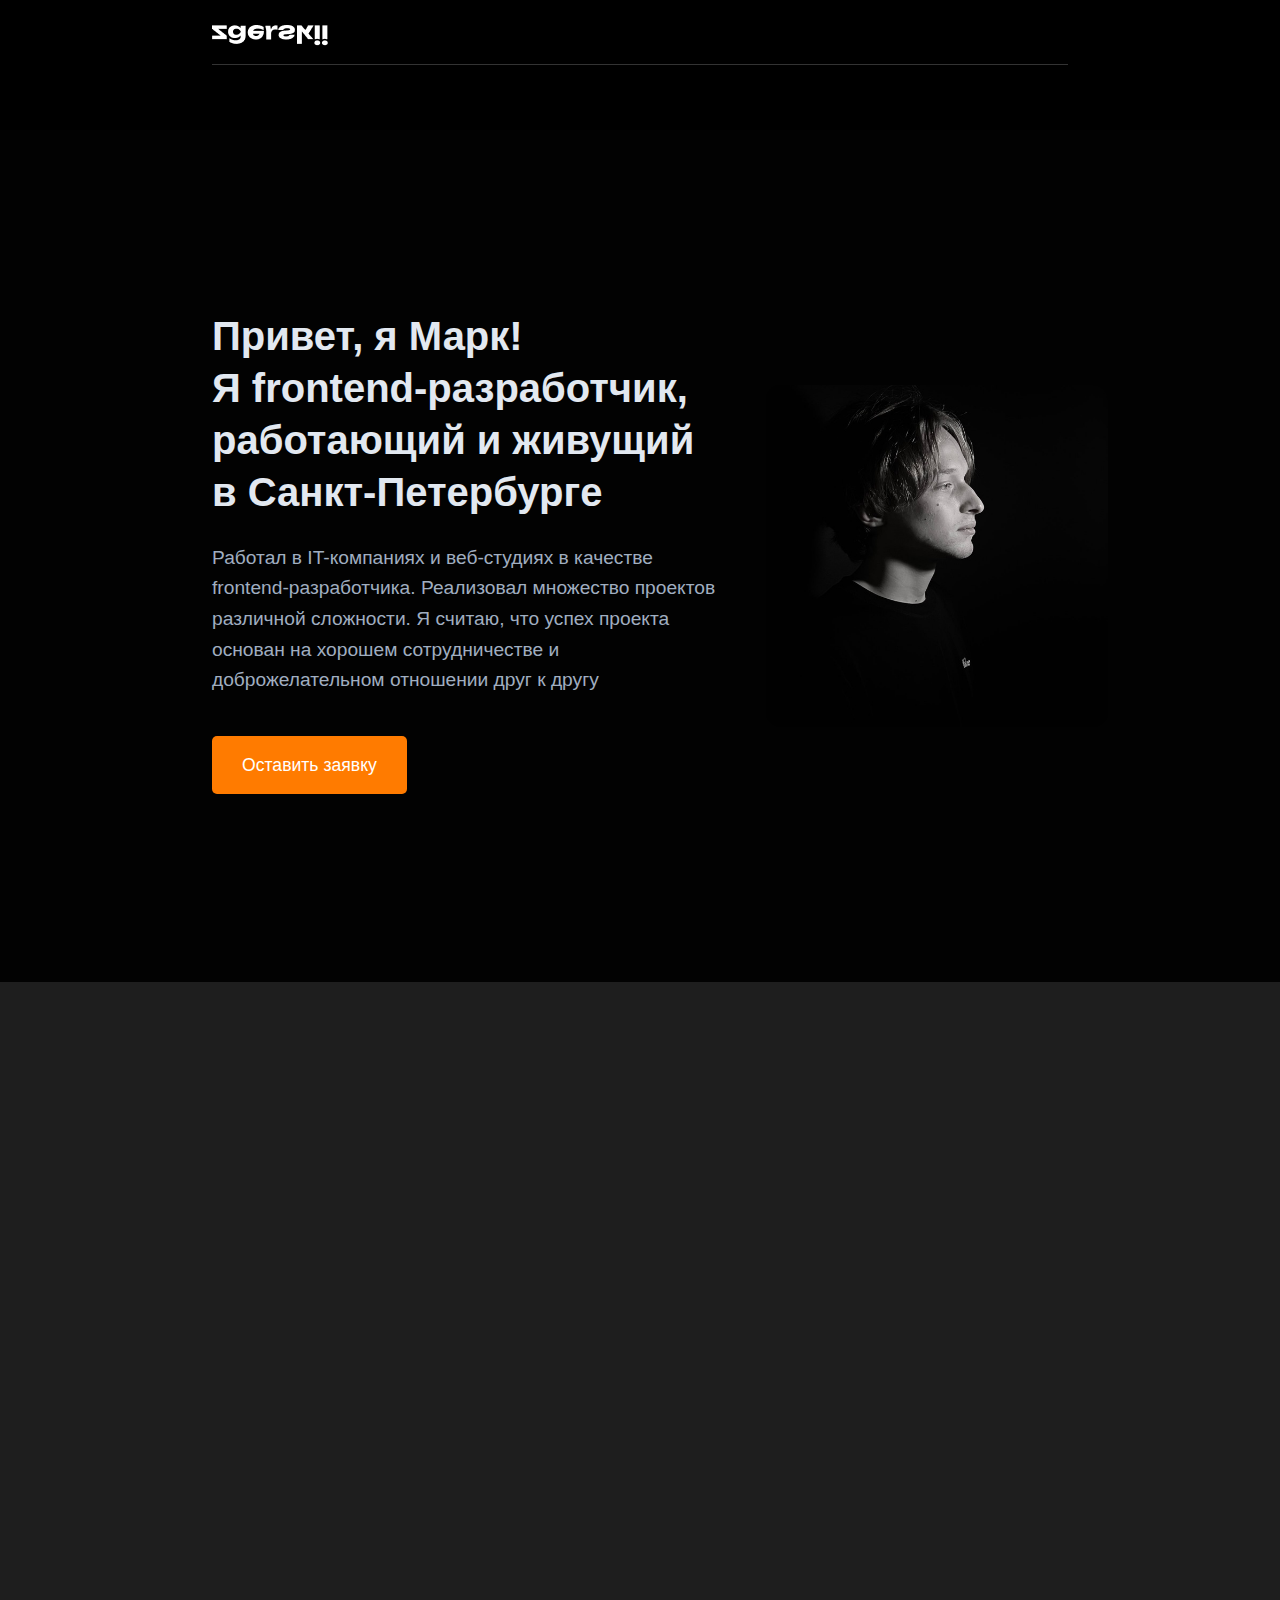
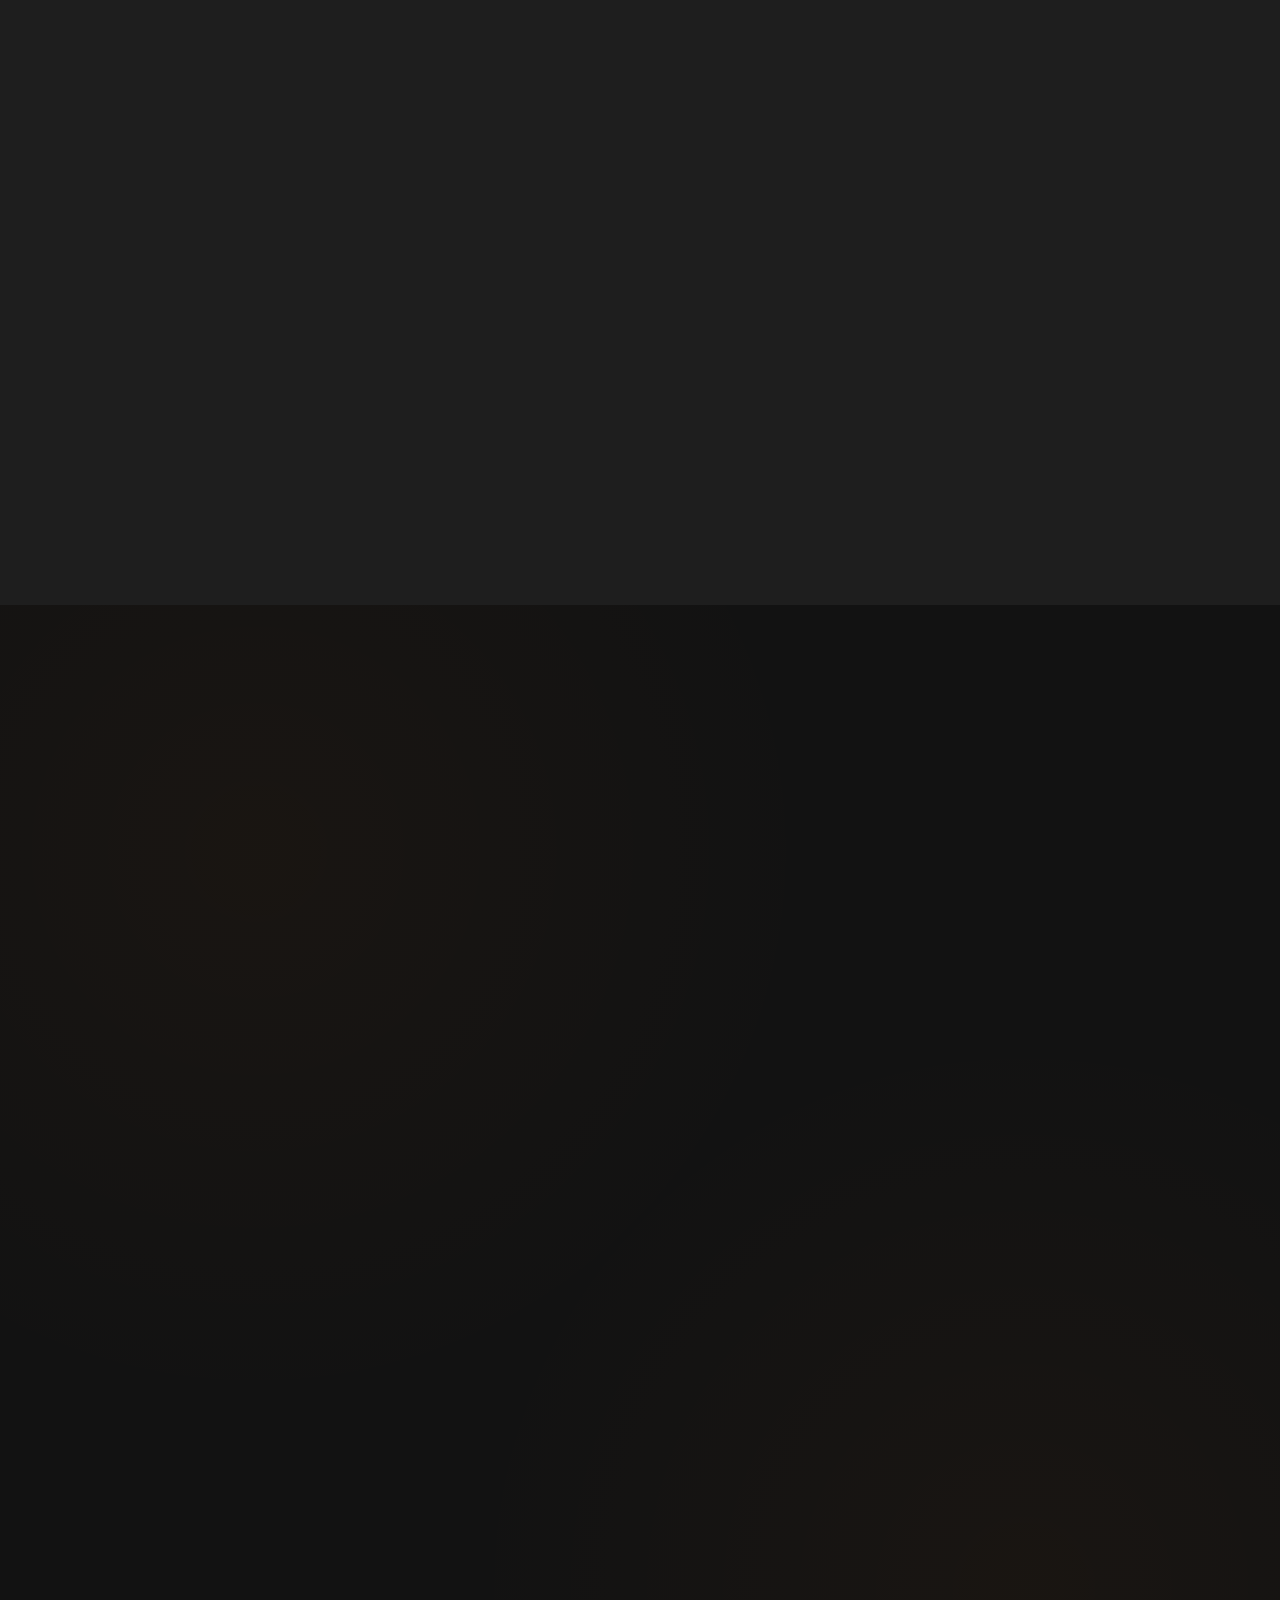
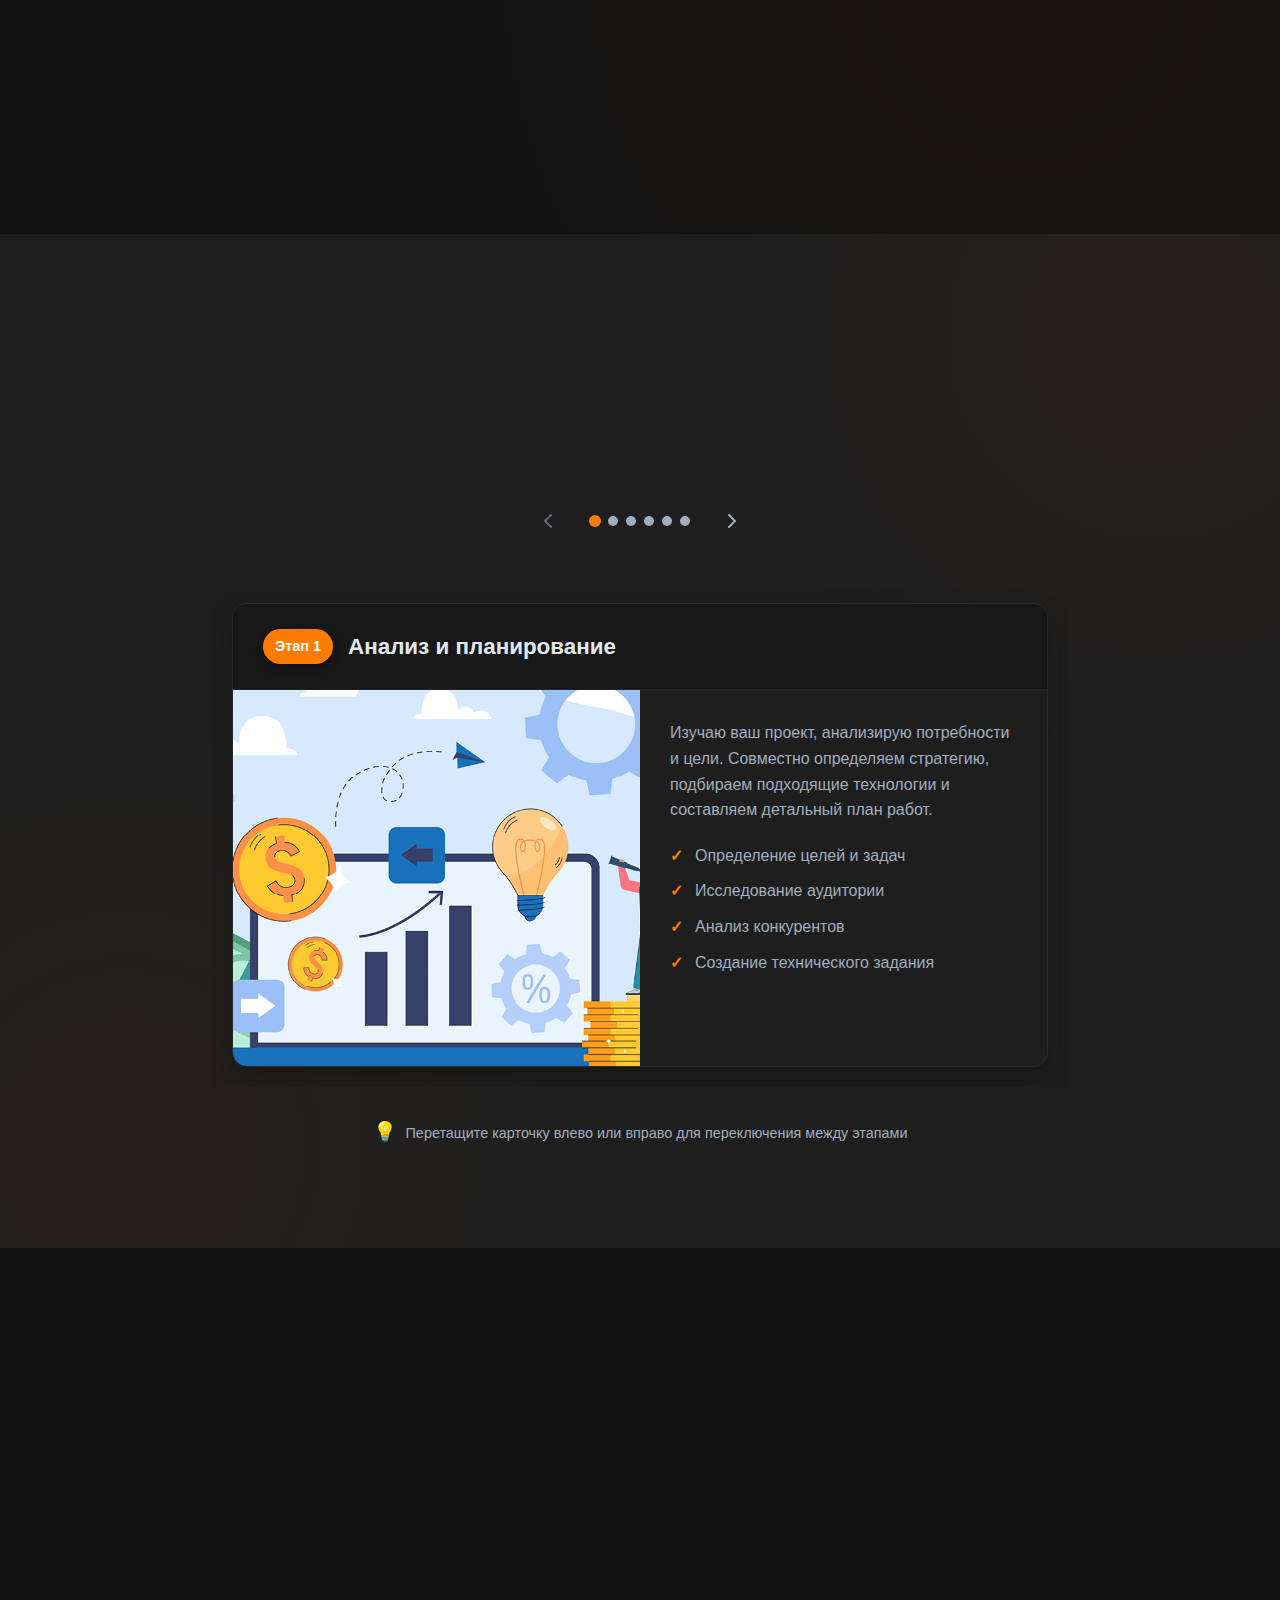
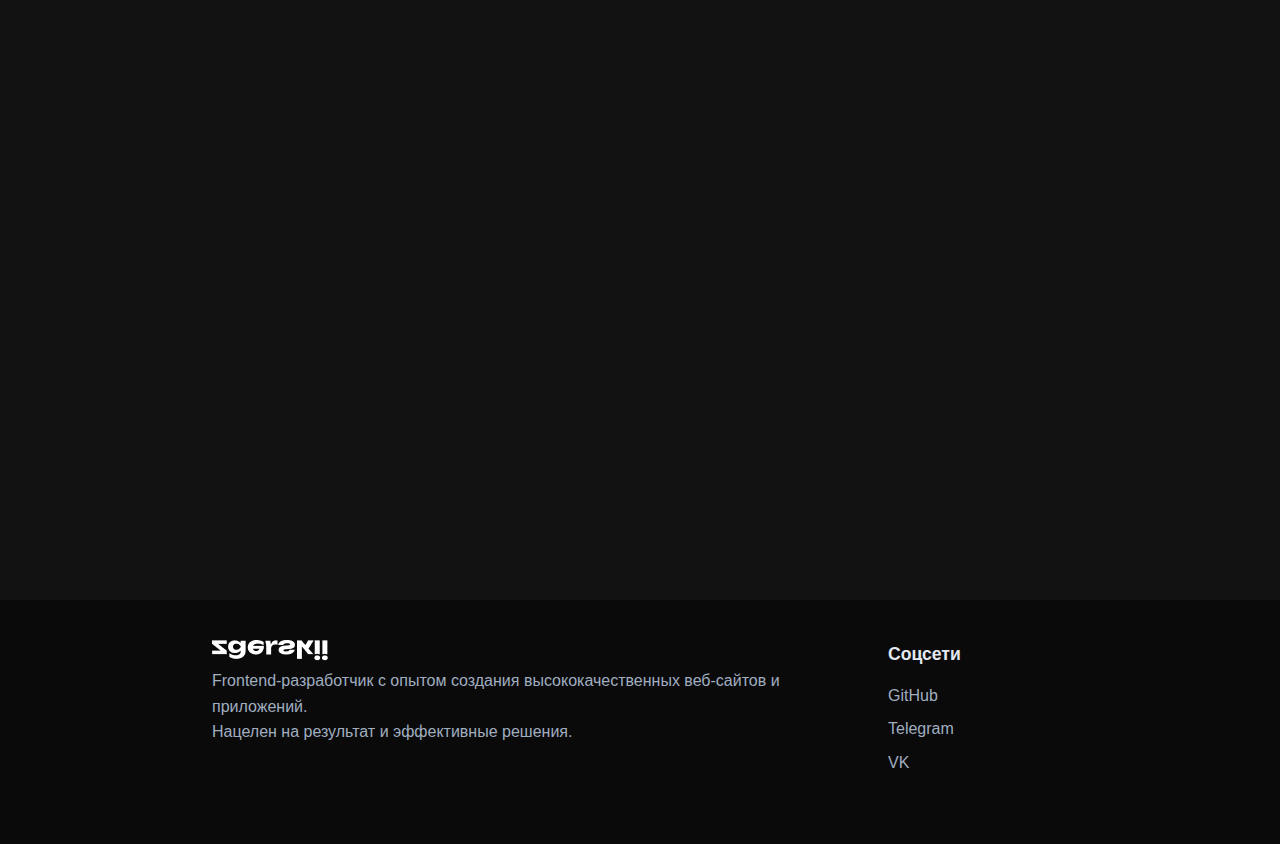
==== index.html @ 27f50163 "312" ====
<!DOCTYPE html>
<html lang="ru">
<head>
    <meta charset="UTF-8">
    <meta name="viewport" content="width=device-width, initial-scale=1.0">
    <title>Марк - Frontend разработчик</title>
    <link rel="stylesheet" href="https://cdnjs.cloudflare.com/ajax/libs/animate.css/4.1.1/animate.min.css">
    <link rel="stylesheet" href="styles.css">
</head>
<body>
    <header>
        <div class="container">
            <a href="#" >
                <img src="zgerskii.png" alt="Логотип" class="logo-img">
            </a>
            <div class="divider"></div>
        </div>
    </header>
    <section class="hero">
        <div class="container">
            <div class="hero-content">
                <div class="hero-text">
                    <h1 class="hero-title">Привет, я Марк!<br> Я frontend-разработчик, работающий и живущий в Санкт-Петербурге</h1>
                    <p class="hero-subtitle">Работал в IT-компаниях и веб-студиях в качестве frontend-разработчика. Реализовал множество проектов различной сложности. Я считаю, что успех проекта основан на хорошем сотрудничестве и доброжелательном отношении друг к другу</p>
                    <a href="#contact" class="btn">Оставить заявку</a>
                </div>
                <div class="hero-image">
                    <img src="image.png" alt="Марк - Frontend разработчик">
                </div>
            </div>
        </div>
    </section>
    <section class="services">
        <div class="container">
            <div class="section-header">
                <h2>Что я предлагаю</h2>
            </div>

            <div class="services-grid">
                <div class="service-card">
                    <div class="service-icon">🎨</div>
                    <h3 class="service-title">Разработка дизайна</h3>
                    <p class="service-desc">Создание современного и удобного интерфейса, который соответствует вашему бренду</p>
                </div>
                <div class="service-card">
                    <div class="service-icon">💻</div>
                    <h3 class="service-title">Создание сайтов и лендингов</h3>
                    <p class="service-desc">Разработка качественных и эффективных веб-страниц для привлечения клиентов</p>
                </div>
                <div class="service-card">
                    <div class="service-icon">🔄</div>
                    <h3 class="service-title">Редизайн сайта</h3>
                    <p class="service-desc">Обновление внешнего вида и улучшение функциональности существующего сайта</p>
                </div>
                <div class="service-card">
                    <div class="service-icon">📈</div>
                    <h3 class="service-title">SEO-продвижение</h3>
                    <p class="service-desc">Оптимизация сайта для поисковых систем и увеличение органического трафика</p>
                </div>
                <div class="service-card">
                    <div class="service-icon">🔍</div>
                    <h3 class="service-title">SEO-аудит</h3>
                    <p class="service-desc">Анализ текущего состояния сайта и предложения по улучшению его видимости</p>
                </div>
                <div class="service-card">
                    <div class="service-icon">⚡</div>
                    <h3 class="service-title">Оптимизация производительности</h3>
                    <p class="service-desc">Ускорение загрузки сайта и улучшение взаимодействия с пользователем</p>
                </div>
                <div class="service-card">
                    <div class="service-icon">📱</div>
                    <h3 class="service-title">Разработка веб-приложений</h3>
                    <p class="service-desc">Создание сложных интерактивных приложений с использованием современных технологий</p>
                </div>
                <div class="service-card">
                    <div class="service-icon">🚀</div>
                    <h3 class="service-title">Highload-сервисы</h3>
                    <p class="service-desc">Разработка и оптимизация высоконагруженных систем с большим количеством пользователей</p>
                </div>
            </div>
        </div>
    </section>

    <section class="projects">
        <div class="container">
            <div class="section-header">
                <h2>Реализованные проекты</h2>
            </div>

            <div class="projects-grid">
                <div class="project-card">
                    <div class="project-image">
                        <img src="bs.png" alt="Проект 1">
                    </div>
                    <div class="project-content">
                        <div class="project-meta">
                            <span class="project-category web-design">Полный цикл</span>
                        </div>
                        <h3 class="project-title">Babich School</h3>
                        <p class="project-description">Онлайн-школа пекарства, включающая в себя широкие возможности для учащихся
                            и администраторов платформы</p>
                        <a href="project1.html" class="project-link">Подробнее</a>
                    </div>
                </div>
                <div class="project-card">
                    <div class="project-image">
                        <img src="Tree.png" alt="Проект 2">
                    </div>
                    <div class="project-content">
                        <div class="project-meta">
                            <span class="project-category mobile">Мобильное приложение</span>
                        </div>
                        <h3 class="project-title">Tелеграм mini-app "Древо любви"</h3>
                        <p class="project-description">Мини-приложение в телеграмме
                            для укрепления семейных отношений, разработанное в рамках хакатона</p>
                        <a href="project2.html" class="project-link">Подробнее</a>
                    </div>
                </div>
                <div class="project-card">
                    <div class="project-image">
                        <img src="Tatu.png" alt="Проект 3">
                    </div>
                    <div class="project-content">
                        <div class="project-meta">
                            <span class="project-category ecommerce">Лендинг</span>
                        </div>
                        <h3 class="project-title">ХТМ</h3>
                        <p class="project-description">Сайт-визитка для тату-мастера из Санкт-Петербурга</p>
                        <a href="project3.html" class="project-link">Подробнее</a>
                    </div>
                </div>
                <div class="project-card">
                    <div class="project-image1">
                        <img src="MobileLogoLightTheme.png" alt="Проект 4">
                    </div>
                    <div class="project-content">
                        <div class="project-meta">
                            <span class="project-category branding">Разработка</span>
                        </div>
                        <h3 class="project-title">Ревью-трекер</h3>
                        <p class="project-description">Веб-приложение
                            для распределения очереди ревью</p>
                        <a href="project4.html" class="project-link">Подробнее</a>
                    </div>
                </div>
                <div class="project-card">
                    <div class="project-image">
                        <img src="Site.png" alt="Проект 5">
                    </div>
                    <div class="project-content">
                        <div class="project-meta">
                            <span class="project-category ui-ux">UI/UX дизайн</span>
                        </div>
                        <h3 class="project-title">Дизайн сайта "Бытовуха"</h3>
                        <p class="project-description">Инклюзивный сервис для всех групп населения</p>
                        <a href="project5.html" class="project-link">Подробнее</a>
                    </div>
                </div>
            </div>
        </div>
    </section>
    <section class="process">
        <div class="container">
            <div class="section-header">
                <h2>Как проходит разработка</h2>
                <p>Познакомьтесь c процессом на примере Babich School</p>
            </div>

            <div class="process-slider-container">
                <div class="process-slider-controls">
                    <button class="process-slider-arrow prev" aria-label="Предыдущий этап">
                        <svg xmlns="http://www.w3.org/2000/svg" width="24" height="24" viewBox="0 0 24 24" fill="none" stroke="currentColor" stroke-width="2" stroke-linecap="round" stroke-linejoin="round">
                            <path d="M15 18l-6-6 6-6"></path>
                        </svg>
                    </button>
                    <div class="process-slider-indicators">
                        <span class="indicator active" data-index="0"></span>
                        <span class="indicator" data-index="1"></span>
                        <span class="indicator" data-index="2"></span>
                        <span class="indicator" data-index="3"></span>
                        <span class="indicator" data-index="4"></span>
                        <span class="indicator" data-index="5"></span>
                    </div>
                    <button class="process-slider-arrow next" aria-label="Следующий этап">
                        <svg xmlns="http://www.w3.org/2000/svg" width="24" height="24" viewBox="0 0 24 24" fill="none" stroke="currentColor" stroke-width="2" stroke-linecap="round" stroke-linejoin="round">
                            <path d="M9 18l6-6-6-6"></path>
                        </svg>
                    </button>
                </div>
                <div class="process-slider" id="process-slider">
                    <div class="process-card" draggable="true">
                        <div class="process-card-content">
                            <div class="process-card-header">
                                <div class="process-step">Этап 1</div>
                                <h3 class="process-title">Анализ и планирование</h3>
                            </div>
                            <div class="process-card-body">
                                <div class="process-image">
                                    <img src="Analyt.jpg" alt="Анализ и планирование">
                                </div>
                                <div class="process-description">
                                    <p>Изучаю ваш проект, анализирую потребности и цели. Совместно определяем стратегию, подбираем подходящие технологии и составляем детальный план работ.</p>
                                    <ul class="process-features">
                                        <li>Определение целей и задач</li>
                                        <li>Исследование аудитории</li>
                                        <li>Анализ конкурентов</li>
                                        <li>Создание технического задания</li>
                                    </ul>
                                </div>
                            </div>
                        </div>
                    </div>
                    <div class="process-card" draggable="true">
                        <div class="process-card-content">
                            <div class="process-card-header">
                                <div class="process-step">Этап 2</div>
                                <h3 class="process-title">Проектирование UI/UX</h3>
                            </div>
                            <div class="process-card-body">
                                <div class="process-image">
                                    <img src="Screen1.png" alt="Проектирование UI/UX">
                                </div>
                                <div class="process-description">
                                    <p>Разрабатываю структуру сайта, прототипы и дизайн-концепцию. Создаю удобные и интуитивно понятные интерфейсы с учетом лучших практик UX/UI дизайна.</p>
                                    <ul class="process-features">
                                        <li>Создание прототипов</li>
                                        <li>Разработка пользовательских сценариев</li>
                                        <li>Проектирование интерфейса</li>
                                        <li>Создание макетов страниц</li>
                                    </ul>
                                </div>
                            </div>
                        </div>
                    </div>
                    <div class="process-card" draggable="true">
                        <div class="process-card-content">
                            <div class="process-card-header">
                                <div class="process-step">Этап 3</div>
                                <h3 class="process-title">Frontend-разработка</h3>
                            </div>
                            <div class="process-card-body">
                                <div class="process-image">
                                    <img src="Screen3.png" alt="Frontend-разработка">
                                </div>
                                <div class="process-description">
                                    <p>Превращаю дизайн в работающий интерфейс с использованием современных технологий. Обеспечиваю кроссбраузерность, адаптивность и оптимизацию производительности.</p>
                                    <ul class="process-features">
                                        <li>Верстка страниц (HTML5/CSS3)</li>
                                        <li>Разработка интерактивных элементов (JavaScript)</li>
                                        <li>Оптимизация под мобильные устройства</li>
                                        <li>Внедрение современных фреймворков</li>
                                    </ul>
                                </div>
                            </div>
                        </div>
                    </div>
                    <div class="process-card" draggable="true">
                        <div class="process-card-content">
                            <div class="process-card-header">
                                <div class="process-step">Этап 4</div>
                                <h3 class="process-title">Backend-интеграция</h3>
                            </div>
                            <div class="process-card-body">
                                <div class="process-image">
                                    <img src="Screen4.jpg" alt="Backend-интеграция">
                                </div>
                                <div class="process-description">
                                    <p>Интегрирую frontend с серверной частью или CMS. Настраиваю базы данных, API и необходимую функциональность для полноценной работы сайта.</p>
                                    <ul class="process-features">
                                        <li>Работа с API</li>
                                        <li>Интеграция с CMS (по необходимости)</li>
                                        <li>Настройка баз данных</li>
                                        <li>Безопасность и производительность</li>
                                    </ul>
                                </div>
                            </div>
                        </div>
                    </div>
                    <div class="process-card" draggable="true">
                        <div class="process-card-content">
                            <div class="process-card-header">
                                <div class="process-step">Этап 5</div>
                                <h3 class="process-title">Тестирование</h3>
                            </div>
                            <div class="process-card-body">
                                <div class="process-image">
                                    <img src="Screen5.png" alt="Тестирование">
                                </div>
                                <div class="process-description">
                                    <p>Провожу комплексное тестирование проекта для выявления и устранения ошибок. Проверяю корректность работы во всех современных браузерах и устройствах.</p>
                                    <ul class="process-features">
                                        <li>Функциональное тестирование</li>
                                        <li>Кроссбраузерное тестирование</li>
                                        <li>Тестирование производительности</li>
                                        <li>Проверка безопасности</li>
                                    </ul>
                                </div>
                            </div>
                        </div>
                    </div>
                    <div class="process-card" draggable="true">
                        <div class="process-card-content">
                            <div class="process-card-header">
                                <div class="process-step">Этап 6</div>
                                <h3 class="process-title">Запуск и поддержка</h3>
                            </div>
                            <div class="process-card-body">
                                <div class="process-image">
                                    <img src="Screen6.png" alt="Запуск и поддержка">
                                </div>
                                <div class="process-description">
                                    <p>Размещаю проект на сервере, настраиваю домены и SSL-сертификаты. Обеспечиваю техническую поддержку и сопровождение проекта после запуска.</p>
                                    <ul class="process-features">
                                        <li>Настройка сервера и деплой</li>
                                        <li>Оптимизация скорости загрузки</li>
                                        <li>Обновления и улучшения</li>
                                        <li>Техническая поддержка</li>
                                    </ul>
                                </div>
                            </div>
                        </div>
                    </div>
                </div>

                <div class="process-tips">
                    <p><span class="tip-icon">💡</span> Перетащите карточку влево или вправо для переключения между этапами</p>
                </div>
            </div>
        </div>
    </section>
    <section class="contact" id="contact">
        <div class="container">
            <div class="section-header">
                <h2>Оставить заявку</h2>
                <p>Заполните форму ниже, и я свяжусь с вами для обсуждения вашего проекта</p>
            </div>

            <div class="form-container">
                <form id="contact-form">
                    <div class="form-group">
                        <label for="name" class="form-label">Ваше имя</label>
                        <input type="text" id="name" name="name" class="form-input" required>
                    </div>

                    <div class="form-group">
                        <label for="email" class="form-label">Email</label>
                        <input type="email" id="email" name="email" class="form-input" required>
                    </div>

                    <div class="form-group">
                        <label for="phone" class="form-label">Телефон</label>
                        <input type="tel" id="phone" name="phone" class="form-input">
                    </div>

                    <div class="form-group">
                        <label for="message" class="form-label">Сообщение</label>
                        <textarea id="message" name="message" class="form-input" required></textarea>
                    </div>

                    <button type="submit" class="btn">Отправить заявку</button>
                </form>
            </div>
        </div>
    </section>

    <!-- Футер -->
    <footer>
        <div class="container">
            <div class="footer-content">
                <div class="footer-info">
                    <div class="container1">
                        <a href="#">
                            <img src="zgerskii.png" alt="Логотип" >
                        </a>
                    </div>
                    <p>Frontend-разработчик с опытом создания высококачественных веб-сайтов и приложений. <br> Нацелен на результат и эффективные решения.</p>
                </div>

                <div class="footer-links">
                    <div class="footer-links-column">
                        <h4 class="footer-links-title">Соцсети</h4>
                        <a href="https://github.com/ZgerskiiM" class="footer-link">GitHub</a>
                        <a href="https://t.me/zgerskiim" class="footer-link">Telegram</a>
                        <a href="https://vk.com/zgerskiimmm" class="footer-link">VK</a>
                    </div>
                </div>
            </div>
        </div>
    </footer>

    <script src="script.js"></script>
</body>
</html>
---- styles.css ----
:root {
    --primary-color: #ff7b00;
    --primary-hover: #ff9a3d;
    --secondary-color: #1e1e1e;
    --text-color: #e2e8f0;
    --text-muted: #a0aec0;
    --dark-bg: #121212;
    --card-bg: #1e1e1e;
    --border-color: #333333;
    --input-bg: #252525;
    --footer-bg: #0a0a0a;
}

.hero-content {
    display: flex;
    align-items: center;
    gap: 40px;
}

.hero-image {
    flex: 0 0 40%;
    overflow: hidden;
    border-radius: 15px;
    position: relative;
}



.hero-image img {
    width: 100%;
    height: auto;
    object-fit: cover;
    display: block;
    transition: transform 0.5s ease;
}

.hero-text {
    flex: 0 0 60%;
}

/* Адаптивность для мобильных устройств */
@media (max-width: 768px) {
    .hero-content {
        flex-direction: column;
    }

    .hero-image, .hero-text {
        flex: 0 0 100%;
    }
}


* {
    margin: 0;
    padding: 0;
    box-sizing: border-box;
    font-family: 'Segoe UI', Tahoma, Geneva, Verdana, sans-serif;
}

body {
    background-color: var(--dark-bg);
    color: var(--text-color);
    line-height: 1.6;
}

.container {
    max-width: 70%;
    margin: 0 auto;
    padding: 0 20px;

}

/* Header */
header {
    padding: 25px 0;
    background-color: black;

}

.logo {
    font-size: 1.8rem;
    font-weight: 700;
    color: var(--primary-color);
    text-decoration: none;
    letter-spacing: -0.5px;
}

.divider {
    height: 1px;
    background-color: var(--border-color);
    margin: 10px 0 40px;
}

/* Hero Section */
.hero {
    padding: 20vh 0;
    position: relative;
    overflow: hidden;
}

.hero::before {
    content: '';
    position: absolute;
    top: -10%;
    left: -10%;
    width: 120%;
    height: 120%;
    background-color: rgb(2, 2, 2);
    z-index: -1;
    animation: bgPulse 15s infinite alternate ease-in-out;
}

@keyframes bgPulse {
    0% {
        transform: scale(1) rotate(0deg);
    }
    100% {
        transform: scale(1.1) rotate(5deg);
    }
}

.hero-title {
    font-size: 2.5rem;
    font-weight: 700;
    line-height: 1.3;
    margin-bottom: 25px;
    max-width: 800px;
}

.hero-subtitle {
    font-size: 1.2rem;
    color: var(--text-muted);
    margin-bottom: 40px;
    max-width: 800px;
}

.btn {
    display: inline-block;
    padding: 15px 30px;
    background-color: var(--primary-color);
    color: white;
    text-decoration: none;
    border-radius: 5px;
    font-weight: 500;
    font-size: 1.1rem;
    transition: color 0.3s ease, background-color 0.3s ease, transform 0.3s ease;
    border: none;
    cursor: pointer;
    overflow: hidden;
    position: relative;
    z-index: 1;
}

.btn::before {
    content: '';
    position: absolute;
    top: 0;
    left: -100%;
    width: 100%;
    height: 100%;
    background: rgba(255, 255, 255, 0.1);
    transition: left 0.3s ease;
    z-index: -1;
}

.btn:hover::before {
    left: 0;
}

.btn:hover {
    transform: translateY(-3px);
    box-shadow: 0 7px 14px rgba(0, 0, 0, 0.3);
    background-color: var(--primary-hover);
}

.btn:active {
    transform: translateY(1px);
}

/* Services Section */
.services {
    padding: 80px 0;
    background-color: var(--secondary-color);
}

.section-header {
    text-align: center;
    margin-bottom: 60px;
}

.section-header h2 {
    font-size: 2.5rem;
    margin-bottom: 15px;
    position: relative;
    display: inline-block;
}

.section-header h2:after {
    content: '';
    position: absolute;
    width: 60px;
    height: 3px;
    background-color: var(--primary-color);
    bottom: -10px;
    left: 50%;
    transform: translateX(-50%);
    transition: width 0.6s ease;
    width: 0;
}

.section-header.appear h2::after {
    width: 60px;
}

.section-header p {
    color: var(--text-muted);
}

.services-grid {
    display: grid;
    grid-template-columns: repeat(auto-fit, minmax(250px, 1fr));
    gap: 30px;
}

.service-card {
    background-color: var(--card-bg);
    border-radius: 10px;
    padding: 30px;
    height: 32vh;
    text-align: center;
    border: 1px solid rgba(255, 255, 255, 0.05);
    transition: transform 0.4s ease, box-shadow 0.4s ease !important;
}

.service-card:hover {
    transform: translateY(-10px) !important;
    box-shadow: 0 15px 30px rgba(0, 0, 0, 0.3) !important;
}

.service-icon {
    font-size: 2.5rem;
    color: var(--primary-color);
    margin-bottom: 20px;
}



@keyframes pulse {
    0% {
        transform: scale(1.2);
    }
    100% {
        transform: scale(1.35);
    }
}

.service-title {
    font-size: 1.2rem;
    font-weight: 600;
    margin-bottom: 12px;
}

.service-desc {
    color: var(--text-muted);
    font-size: 0.95rem;
}

/* Projects Section */
.projects {
    padding: 100px 0;
    background-color: var(--dark-bg);
    position: relative;
    overflow: hidden;
}

/* Добавляем фоновый эффект для секции */
.projects::before {
    content: '';
    position: absolute;
    width: 100%;
    height: 100%;
    top: 0;
    left: 0;
    background:
        radial-gradient(circle at 20% 20%, rgba(255, 123, 0, 0.03) 0%, transparent 40%),
        radial-gradient(circle at 80% 80%, rgba(255, 123, 0, 0.03) 0%, transparent 40%);
    z-index: 0;
    animation: gradientShift 20s ease infinite alternate;
}

@keyframes gradientShift {
    0% { transform: scale(1) rotate(0deg); }
    100% { transform: scale(1.1) rotate(3deg); }
}

/* Новая сетка с разными размерами карточек */
.projects-grid {
    display: grid;
    grid-template-columns: repeat(12, 1fr);
    grid-auto-rows: minmax(280px, auto);
    gap: 25px;
    position: relative;
    z-index: 1;
}

/* Разные размеры карточек */
.project-card:nth-child(1) {
    grid-column: span 7;
    grid-row: span 2;
}

.project-card:nth-child(2) {
    grid-column: span 5;
    grid-row: span 1;
}

.project-card:nth-child(3) {
    grid-column: span 5;
    grid-row: span 1;
}

.project-card:nth-child(4) {
    grid-column: span 6;
    grid-row: span 1;
}

.project-card:nth-child(5) {
    grid-column: span 6;
    grid-row: span 1;
}

/* Обновленные стили карточек проектов */
.project-card {
    position: relative;
    border-radius: 12px;
    overflow: hidden;
    background-color: transparent;
    box-shadow: 0 10px 30px rgba(0, 0, 0, 0.2);
    transition: transform 0.6s cubic-bezier(0.23, 1, 0.32, 1),
                box-shadow 0.6s cubic-bezier(0.23, 1, 0.32, 1);
    perspective: 1000px;
}

.project-card:hover {
    transform: translateY(-15px) scale(1.02);
    box-shadow: 0 25px 50px rgba(0, 0, 0, 0.4);
    z-index: 2;
}

/* Обновленные стили для изображений проекта */
.project-image {
    height: 100%;
    min-height: 280px;
    overflow: hidden;
    position: relative;
}

.project-image1 {
    height: 100%;
    display: flex;
    justify-content: center;
    max-height: 250px;
    overflow: hidden;
    position: relative;
}

.project-image img {
    width: 100%;
    height: 100%;
    object-fit: cover;
    transition: transform 0.8s cubic-bezier(0.33, 1, 0.68, 1);
}

.project-card:hover .project-image img {
    transform: scale(1.1);
}

/* Добавляем наложение при наведении */
.project-image::after {
    content: '';
    position: absolute;
    top: 0;
    left: 0;
    right: 0;
    bottom: 0;
    background: linear-gradient(
        to top,
        rgba(0, 0, 0, 0.8) 0%,
        rgba(0, 0, 0, 0.4) 50%,
        rgba(0, 0, 0, 0.1) 100%
    );
    opacity: 0;
    transition: opacity 0.6s ease;
}

.project-card:hover .project-image::after {
    opacity: 1;
}

/* Обновленные стили для содержимого карточки */
.project-content {
    position: absolute;
    bottom: 0;
    left: 0;
    width: 100%;
    padding: 30px;
    transform: translateY(70%);
    transition: transform 0.6s cubic-bezier(0.23, 1, 0.32, 1);
    z-index: 3;
}

.project-card:hover .project-content {
    transform: translateY(0);
}

.project-title {
    font-size: 1.6rem;
    font-weight: 700;
    margin-bottom: 12px;
    color: white;
    text-shadow: 0 2px 4px rgba(0, 0, 0, 0.3);
    opacity: 0.9;
    transition: opacity 0.4s ease, transform 0.4s ease;
    transform: translateY(20px);
}

.project-card:hover .project-title {
    opacity: 1;
    transform: translateY(0);
}

.project-description {
    font-size: 1rem;
    color: rgba(255, 255, 255, 0.8);
    margin-bottom: 20px;
    max-height: 0;
    opacity: 0;
    overflow: hidden;
    transition: max-height 0.6s ease, opacity 0.6s ease, margin-bottom 0.6s ease;
}

.project-card:hover .project-description {
    max-height: 100px;
    opacity: 1;
    margin-bottom: 20px;
}

/* Обновленные стили для категорий проектов */
.project-meta {
    margin-bottom: 15px;
    transform: translateY(20px);
    opacity: 0;
    transition: transform 0.5s ease, opacity 0.5s ease;
    transition-delay: 0.1s;
}

.project-card:hover .project-meta {
    transform: translateY(0);
    opacity: 1;
}

.project-category {
    background-color: rgba(255, 123, 0, 0.9);
    padding: 7px 14px;
    border-radius: 20px;
    font-size: 0.8rem;
    font-weight: 600;
    color: white;
    display: inline-block;
    box-shadow: 0 4px 10px rgba(0, 0, 0, 0.2);
    letter-spacing: 0.5px;
}

/* Разные цвета для различных категорий */
.project-category.web-design {
    background-color: rgba(255, 123, 0, 0.9);
}

.project-category.mobile {
    background-color: rgba(86, 204, 242, 0.9);
}

.project-category.ecommerce {
    background-color: rgba(103, 58, 183, 0.9);
}

.project-category.branding {
    background-color: rgba(239, 83, 80, 0.9);
}

.project-category.ui-ux {
    background-color: rgba(38, 166, 154, 0.9);
}

/* Обновленные стили для кнопки проекта */
.project-link {
    display: inline-block;
    padding: 10px 20px;
    background-color: var(--primary-color);
    color: white;
    text-decoration: none;
    border-radius: 30px;
    font-weight: 500;
    transform: translateY(20px);
    opacity: 0;
    transition: background-color 0.3s ease, transform 0.5s ease, opacity 0.5s ease;
    transition-delay: 0.2s;
    box-shadow: 0 4px 15px rgba(0, 0, 0, 0.3);
}

.project-card:hover .project-link {
    transform: translateY(0);
    opacity: 1;
}

.project-link:hover {
    background-color: var(--primary-hover);
}

/* Адаптивность для мобильных устройств */
@media (max-width: 992px) {
    .projects-grid {
        grid-template-columns: repeat(6, 1fr);
    }

    .project-card:nth-child(n) {
        grid-column: span 6;
        grid-row: span 1;
    }
}

@media (max-width: 768px) {
    .projects-grid {
        display: flex;
        flex-direction: column;
        gap: 30px;
    }

    .project-image {
        height: 280px;
    }

    .project-content {
        transform: translateY(60%);
    }
}

/* Process Section */
.process {
    padding: 80px 0;
    background-color: var(--secondary-color);
}

/* Contact Form */
.contact {
    padding: 80px 0;
    background-color: var(--dark-bg);
}

.form-container {
    max-width: 600px;
    margin: 0 auto;
    background-color: var(--card-bg);
    padding: 40px;
    border-radius: 10px;
    box-shadow: 0 10px 20px rgba(0, 0, 0, 0.1);
    border: 1px solid rgba(255, 255, 255, 0.05);
}

.form-group {
    margin-bottom: 25px;
}

.form-label {
    display: block;
    margin-bottom: 8px;
    font-weight: 500;
}

.form-input {
    width: 100%;
    padding: 12px 15px;
    background-color: var(--input-bg);
    border: 1px solid var(--border-color);
    border-radius: 5px;
    font-size: 1rem;
    color: var(--text-color);
    transition: border-color 0.3s ease, box-shadow 0.3s ease, transform 0.2s ease;
}

.form-input:focus {
    transform: scale(1.01);
    border-color: var(--primary-color);
    box-shadow: 0 0 0 3px rgba(255, 123, 0, 0.2);
    outline: none;
}

textarea.form-input {
    min-height: 120px;
    resize: vertical;
}

/* Footer */
footer {
    background-color: var(--footer-bg);
    color: var(--text-color);
    padding: 40px 0;
}

.footer-content {
    display: flex;
    flex-wrap: wrap;
    justify-content: space-between;
}

.footer-logo {
    font-size: 1.5rem;
    font-weight: 700;
    color: var(--primary-color);
    margin-bottom: 15px;
    display: block;
}

.footer-info {
    flex: 1;
    min-width: 250px;
    margin-right: 30px;
    color: var(--text-muted);
}

.footer-links {
    display: flex;
    flex-wrap: wrap;
}

.footer-links-column {
    min-width: 150px;
    margin-right: 30px;
    margin-bottom: 20px;
}

.footer-links-title {
    font-size: 1.1rem;
    font-weight: 600;
    margin-bottom: 15px;
    color: var(--text-color);
}

.footer-link {
    display: block;
    color: var(--text-muted);
    text-decoration: none;
    margin-bottom: 8px;
    transition: color 0.3s ease, transform 0.3s ease;
    position: relative;
}

.footer-link::before {
    content: '→';
    position: absolute;
    left: -15px;
    opacity: 0;
    transition: opacity 0.3s ease, transform 0.3s ease;
}

.footer-link:hover {
    transform: translateX(5px);
    color: var(--primary-color);
}

.footer-link:hover::before {
    opacity: 1;
    transform: translateX(-5px);
}

.copyright {
    margin-top: 30px;
    padding-top: 20px;
    border-top: 1px solid rgba(255, 255, 255, 0.1);
    text-align: center;
    color: var(--text-muted);
    font-size: 0.9rem;
}

/* Анимация появления элементов */
.fade-in {
    opacity: 0;
    transform: translateY(30px);
    transition: opacity 0.8s ease, transform 0.8s ease;
}

.fade-in.appear {
    opacity: 1;
    transform: translateY(0);
}

/* Анимация логотипа */
.logo {
    position: relative;
    display: inline-block;
}

.logo::after {
    content: '';
    position: absolute;
    bottom: -3px;
    left: 0;
    width: 0;
    height: 2px;
    background-color: var(--primary-color);
    transition: width 0.4s ease;
}

.logo:hover::after {
    width: 100%;
}

/* Стили для секции "Как проходит разработка" */
.process {
    padding: 100px 0;
    background-color: var(--secondary-color);
    position: relative;
    overflow: hidden;
}

/* Фоновый эффект для секции */
.process::before {
    content: '';
    position: absolute;
    top: 0;
    left: 0;
    width: 100%;
    height: 100%;
    background:
        radial-gradient(circle at 10% 90%, rgba(255, 123, 0, 0.03) 0%, transparent 30%),
        radial-gradient(circle at 90% 10%, rgba(255, 123, 0, 0.03) 0%, transparent 30%);
    z-index: 0;
}

/* Контейнер слайдера */
.process-slider-container {
    position: relative;
    max-width: 100%;
    margin-top: 50px;
    z-index: 1;
}

/* Контролы слайдера */
.process-slider-controls {
    display: flex;
    justify-content: center;
    align-items: center;
    margin-bottom: 40px;
}

.process-slider-arrow {
    background: none;
    border: none;
    color: var(--text-muted);
    font-size: 1.5rem;
    cursor: pointer;
    padding: 10px;
    border-radius: 50%;
    transition: all 0.3s ease;
    display: flex;
    align-items: center;
    justify-content: center;
}

.process-slider-arrow:hover {
    color: var(--primary-color);
    background-color: rgba(255, 123, 0, 0.1);
}

.process-slider-indicators {
    display: flex;
    gap: 8px;
    margin: 0 20px;
}

.indicator {
    width: 10px;
    height: 10px;
    border-radius: 50%;
    background-color: var(--text-muted);
    cursor: pointer;
    transition: all 0.3s ease;
}

.indicator:hover {
    background-color: var(--primary-hover);
}

.indicator.active {
    background-color: var(--primary-color);
    transform: scale(1.2);
}

/* Слайдер */
.process-slider {
    display: flex;
    overflow-x: hidden;
    scroll-snap-type: x mandatory;
    -webkit-overflow-scrolling: touch;
    scroll-behavior: smooth;
    position: relative;
    cursor: grab;
}

.process-slider:active {
    cursor: grabbing;
}

/* Карточки процессов */
.process-card {
    min-width: 100%;
    scroll-snap-align: start;
    padding: 20px;
    user-select: none;
    transition: transform 0.3s ease;
}

.process-card-content {
    background-color: var(--card-bg);
    border-radius: 15px;
    overflow: hidden;
    box-shadow: 0 15px 30px rgba(0, 0, 0, 0.2);
    border: 1px solid rgba(255, 255, 255, 0.05);
    display: flex;
    flex-direction: column;
    height: 100%;
    position: relative;
    transition: transform 0.5s ease, box-shadow 0.5s ease;
}

.process-card-content:hover {
    transform: translateY(-10px);
    box-shadow: 0 20px 40px rgba(0, 0, 0, 0.3);
}

.process-card-header {
    padding: 25px 30px;
    border-bottom: 1px solid rgba(255, 255, 255, 0.05);
    display: flex;
    align-items: center;
    background-color: rgba(0, 0, 0, 0.2);
}

.process-step {
    background-color: var(--primary-color);
    color: white;
    padding: 6px 12px;
    border-radius: 30px;
    font-size: 0.9rem;
    font-weight: 600;
    margin-right: 15px;
    box-shadow: 0 4px 8px rgba(0, 0, 0, 0.2);
}

.process-title {
    font-size: 1.4rem;
    font-weight: 600;
    color: var(--text-color);
}

.process-card-body {
    padding: 0;
    display: flex;
    flex-direction: column;
    flex: 1;
}

.process-image {
    width: 100%;
    height: 300px;
    overflow: hidden;
}

.process-image img {
    width: 100%;
    height: 100%;
    object-fit: cover;
    transition: transform 0.7s ease;
}

.process-card-content:hover .process-image img {
    transform: scale(1.05);
}

.process-description {
    padding: 30px;
    color: var(--text-muted);
    font-size: 1rem;
    line-height: 1.6;
}

.process-description p {
    margin-bottom: 20px;
}

.process-features {
    list-style: none;
    padding: 0;
    margin: 0;
}

.process-features li {
    position: relative;
    padding-left: 25px;
    margin-bottom: 10px;
    color: var(--text-muted);
}

.process-features li::before {
    content: '✓';
    position: absolute;
    left: 0;
    color: var(--primary-color);
    font-weight: bold;
}

/* Подсказки */
.process-tips {
    text-align: center;
    margin-top: 30px;
    color: var(--text-muted);
    font-size: 0.9rem;
    animation: fadeInOut 5s ease infinite;
}

.tip-icon {
    color: var(--primary-color);
    font-size: 1.2rem;
    margin-right: 5px;
}

@keyframes fadeInOut {
    0%, 100% { opacity: 0.5; }
    50% { opacity: 1; }
}

/* Адаптивность */
@media (min-width: 992px) {
    .process-card-body {
        flex-direction: row;
    }

    .process-image {
        width: 50%;
        height: auto;
    }

    .process-description {
        width: 50%;
    }
}

@media (max-width: 768px) {
    .process-card-header {
        padding: 20px;
        flex-direction: column;
        align-items: flex-start;
    }

    .process-step {
        margin-bottom: 10px;
        margin-right: 0;
    }

    .process-title {
        font-size: 1.2rem;
    }

    .process-image {
        height: 200px;
    }

    .process-description {
        padding: 20px;
    }
}


@media (max-width: 768px) {
    .hero-title {
        font-size: 2rem;
    }

    .projects-grid, .services-grid {
        grid-template-columns: 1fr;
    }

    .section-header h2 {
        font-size: 2rem;
    }

    .footer-info {
        margin-bottom: 30px;
        margin-right: 0;
        flex: 0 0 100%;
    }
}
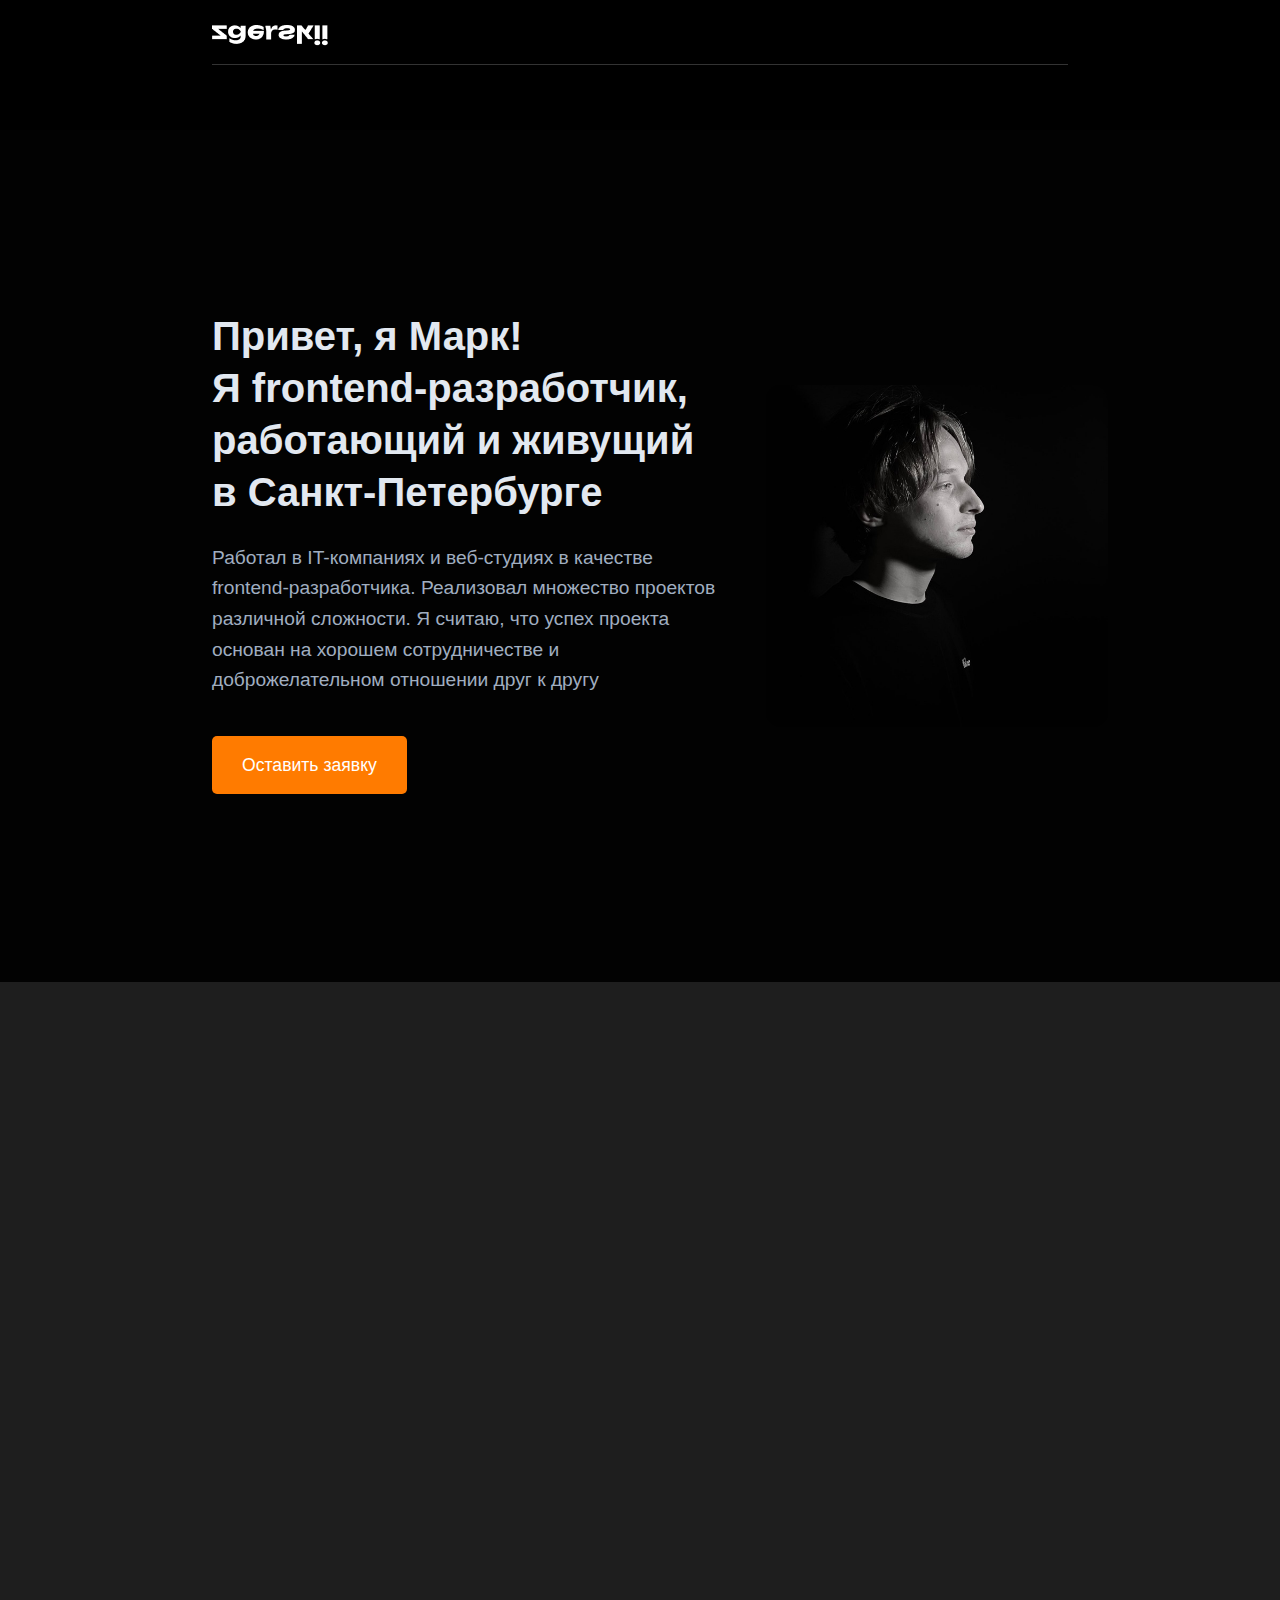
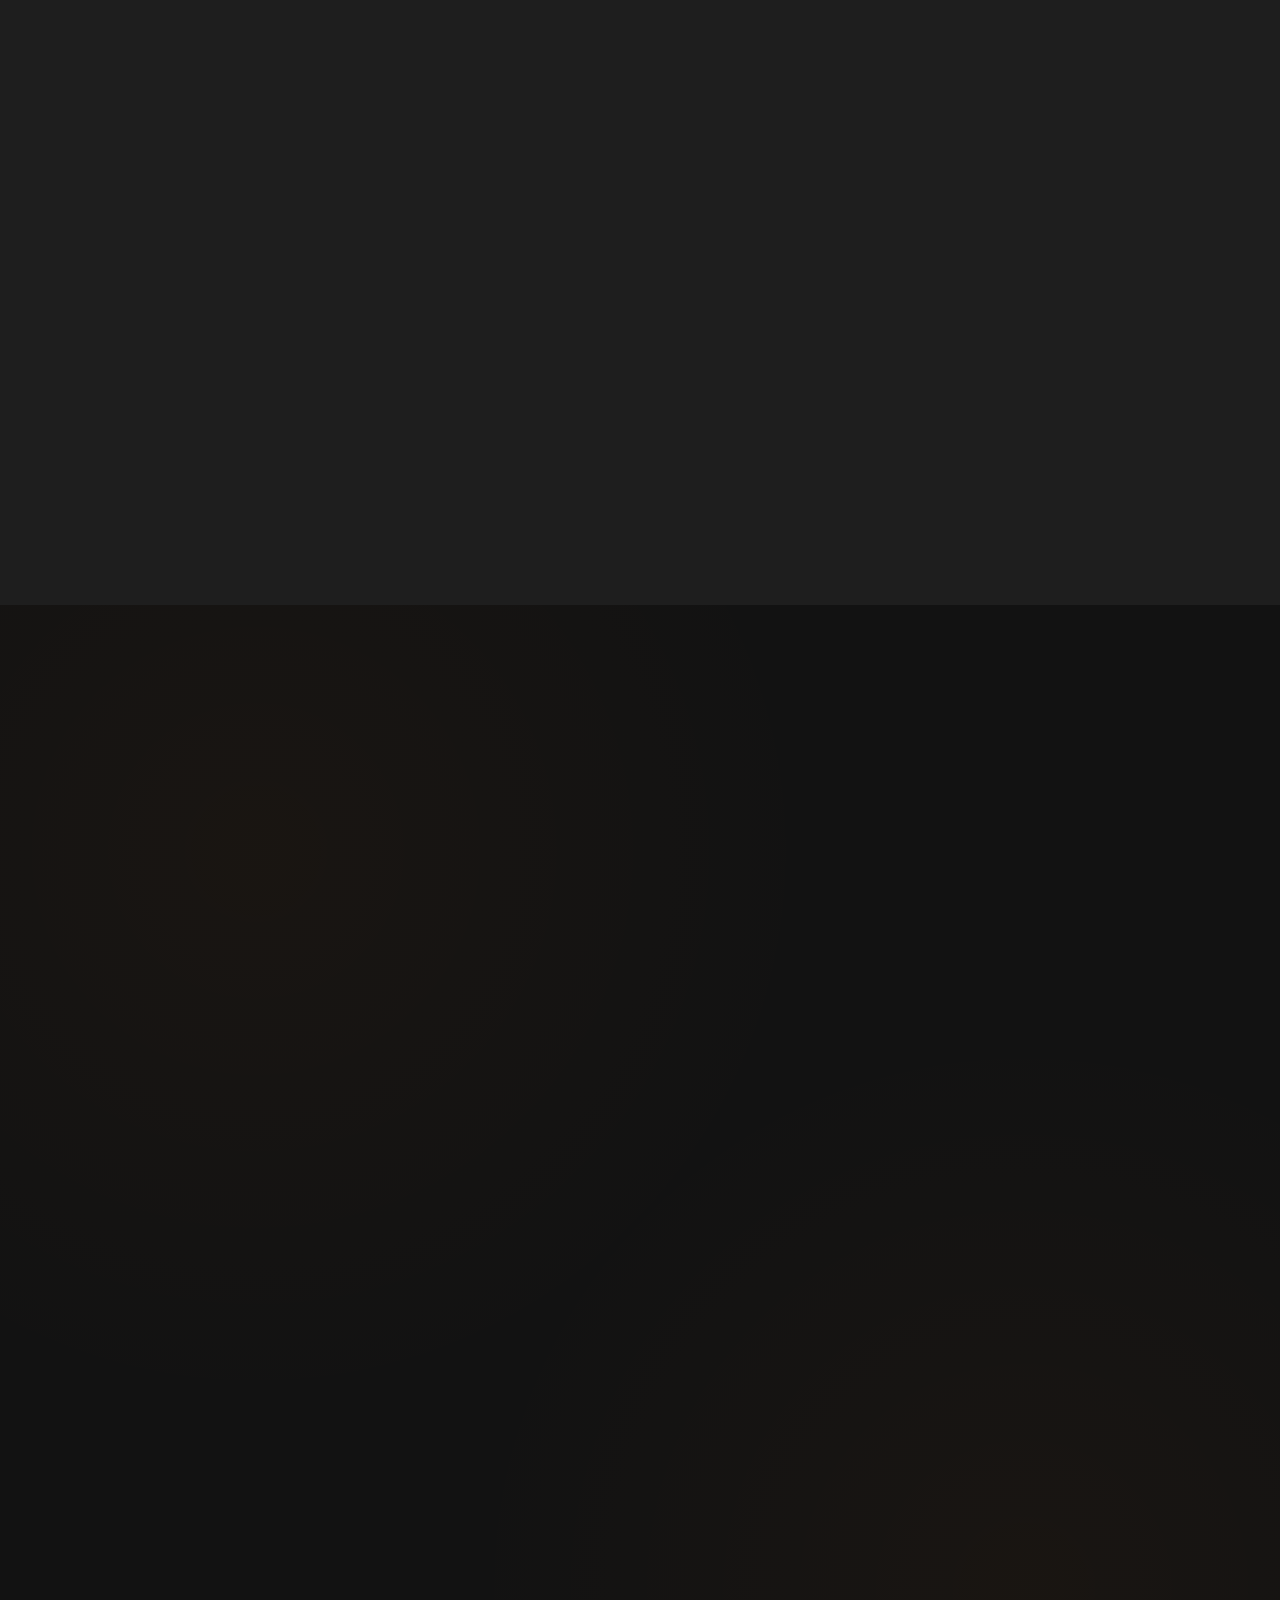
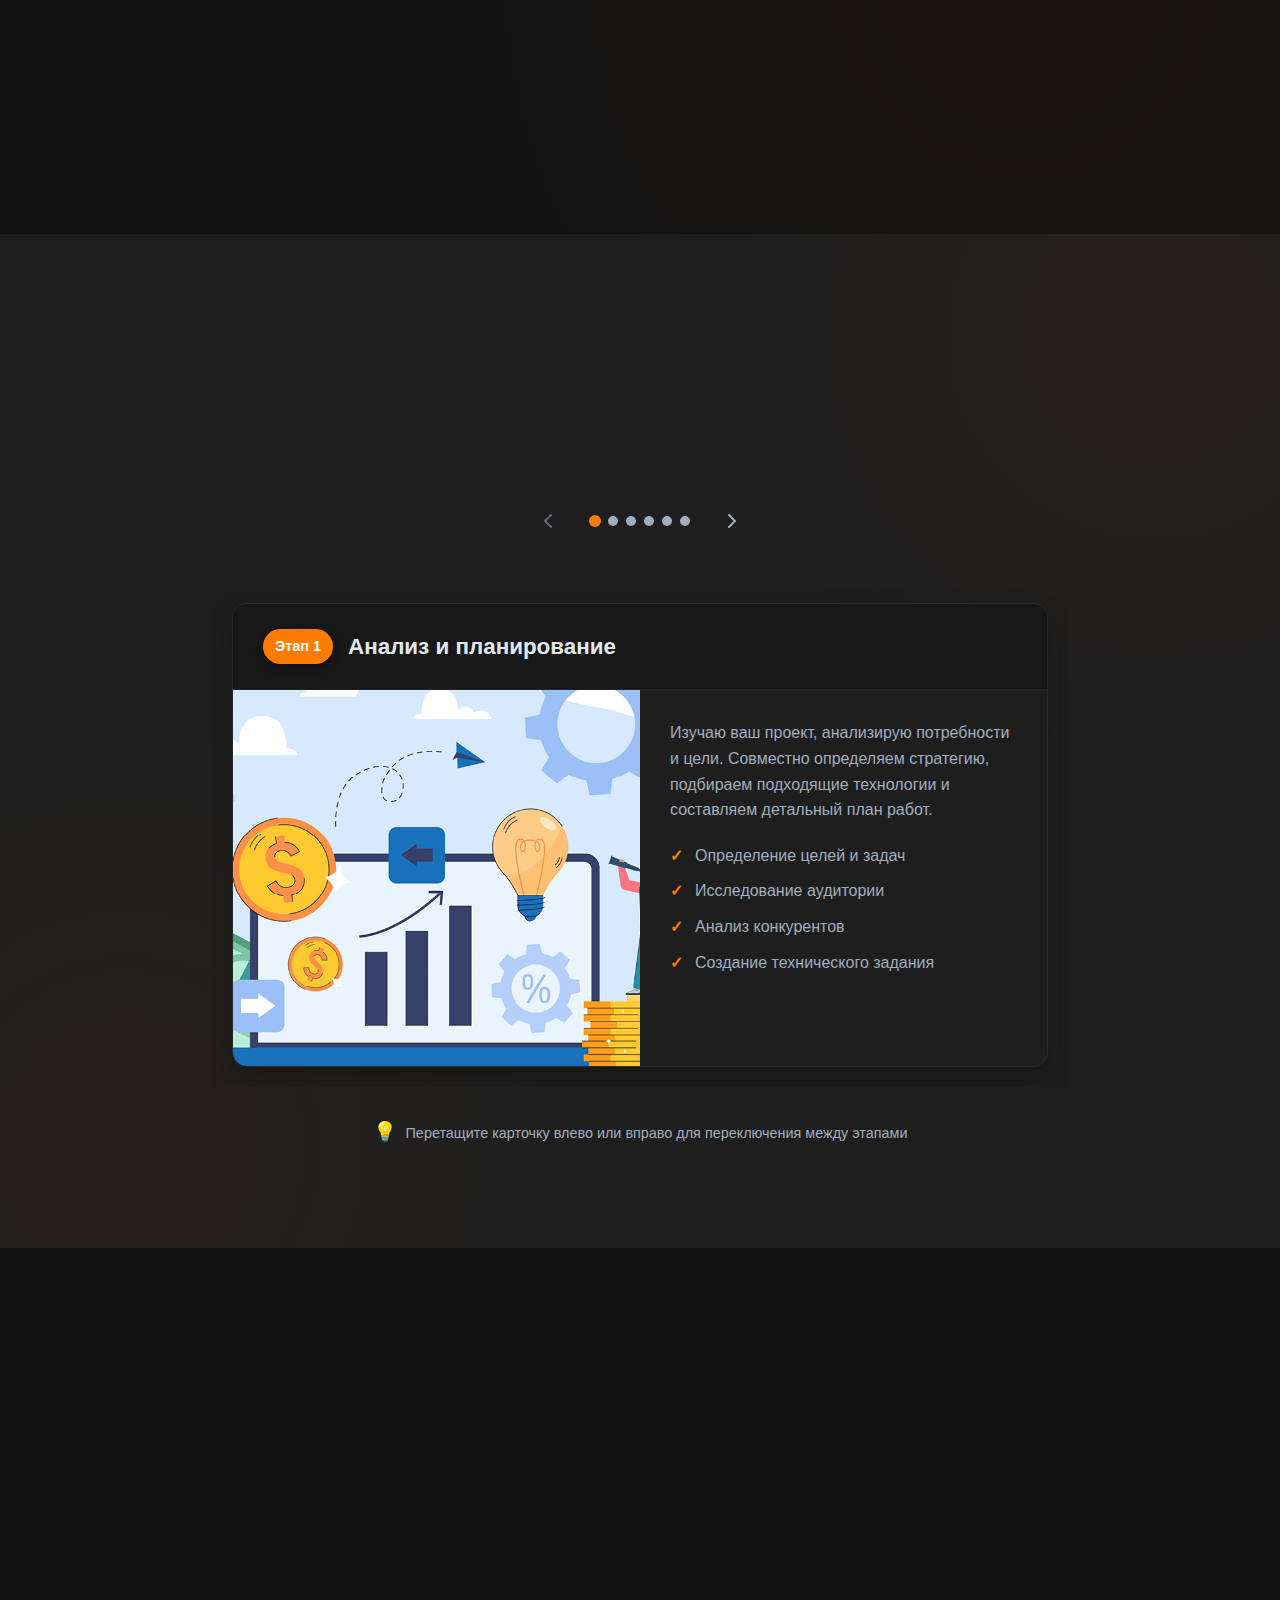
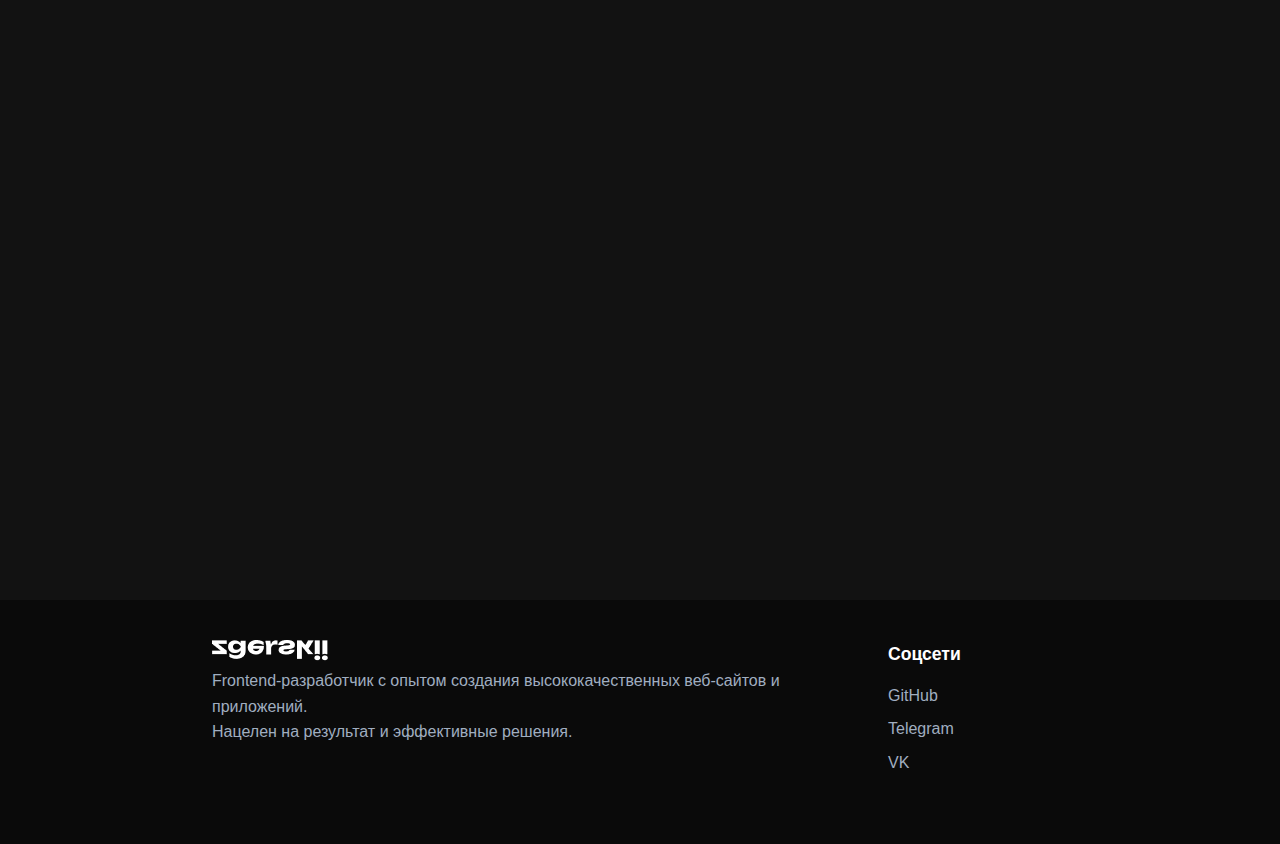
==== commit e6a9e7ef: "--" ====
--- a/index.html
+++ b/index.html
@@ -362,8 +362,6 @@
             </div>
         </div>
     </section>
-
-    <!-- Футер -->
     <footer>
         <div class="container">
             <div class="footer-content">
--- a/styles.css
+++ b/styles.css
@@ -643,7 +643,8 @@
     font-size: 1.1rem;
     font-weight: 600;
     margin-bottom: 15px;
-    color: var(--text-color);
+    color: white;
+
 }
 
 .footer-link {
